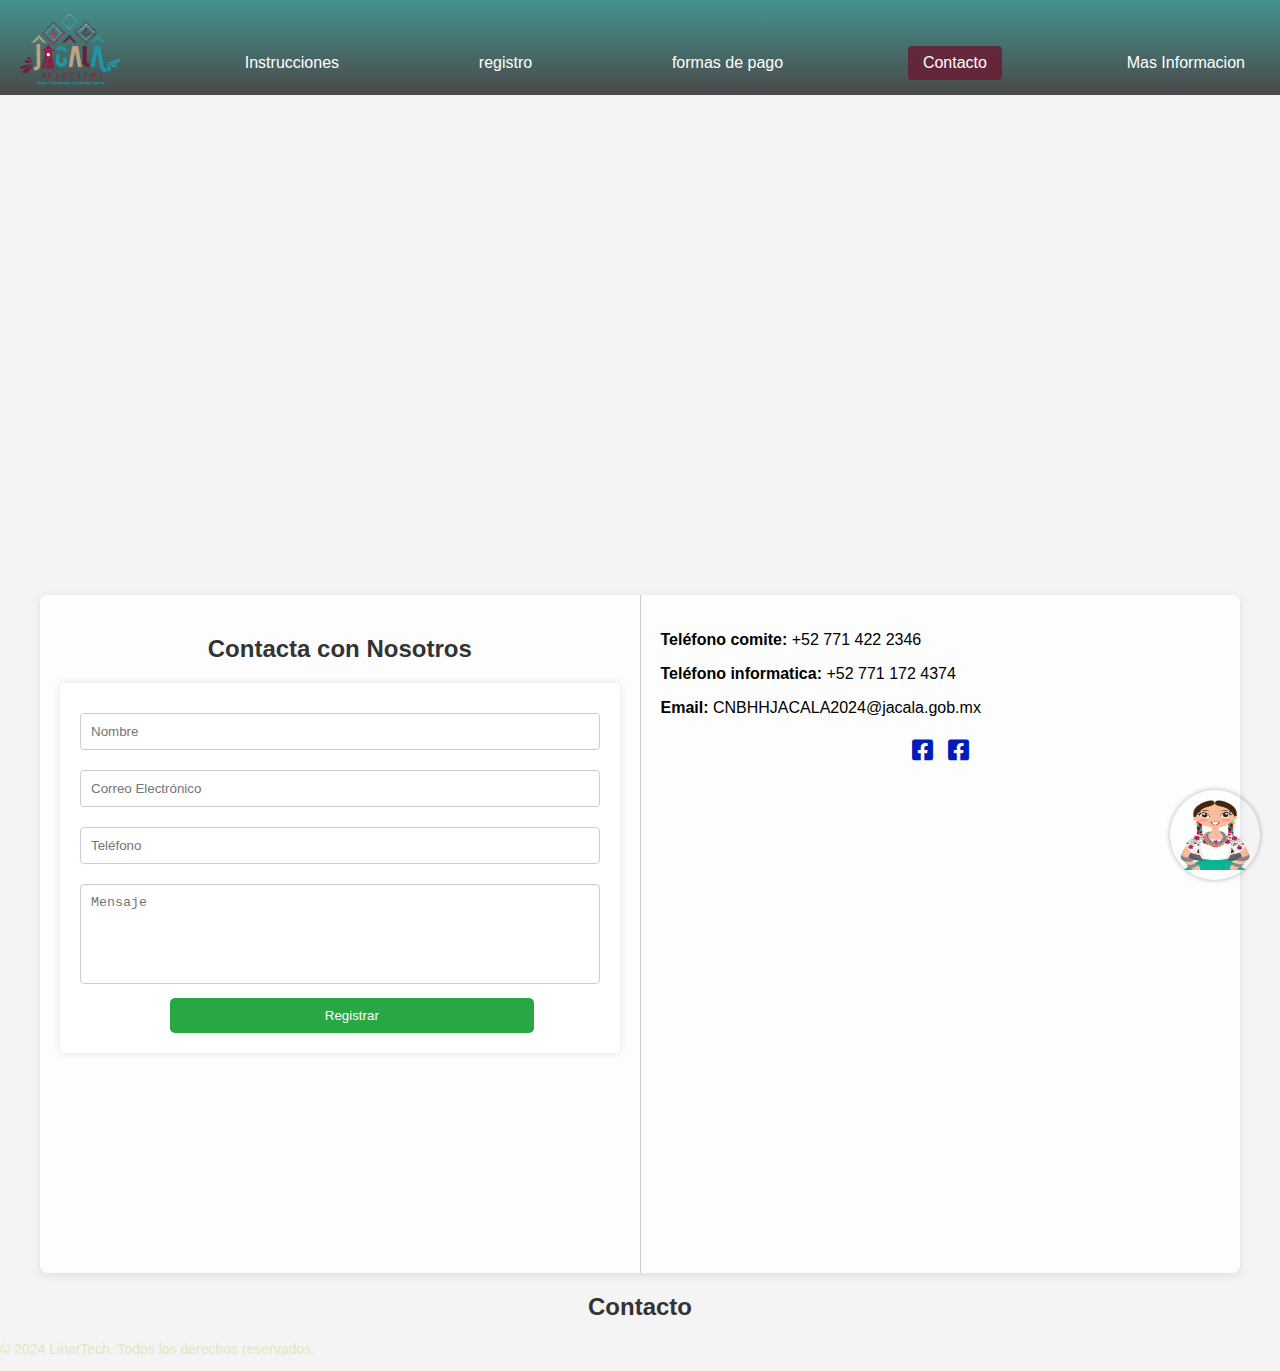
==== contacto.html @ 08dfeb46 "Add files via upload" ====
<!DOCTYPE html>
<html lang="es">
<head>
    <meta charset="UTF-8">
    <meta name="viewport" content="width=device-width, initial-scale=1.0">
    <body style="background-image: url(https://images.squarespace-cdn.com/content/v1/58a85d139f74561f4db24e74/1580233127845-FJXGAOJ60XSCJ6JCEOMP/insert.jpg); background-position: center; background-repeat: no-repeat;background-size: cover;background-attachment: fixed;"></body>
    <title></title>
    <link rel="stylesheet" href="styles.css">

    
</head>
<body>
    
    <div class="navbar">
        <img src="img/logo_jacala.png" class="logo" width="150">
        <a href="index.html" >Instrucciones</a>
        <a href="formulario.html">registro</a>
       <a href="pago.html">formas de pago </a>
       <a href="contacto.html" class="active">Contacto</a>
       <a href="noticias.html">Mas Informacion</a>
    </div>
    

    <link rel="stylesheet" href="https://cdnjs.cloudflare.com/ajax/libs/font-awesome/6.0.0-beta3/css/all.min.css">
</head>
<body>

<div class="container">
    <div class="form-container">
        <h2>Contacta con Nosotros</h2>
        <form>
            <input type="text" placeholder="Nombre" required>
            <input type="email" placeholder="Correo Electrónico" required>
            <input type="tel" placeholder="Teléfono" required>
            <textarea placeholder="Mensaje" rows="4"></textarea>
            <button class="button2" type="submit">Registrar</button>
        </form>
    </div>
    
    <div class="info-container">
  
        <div class="contact-info">
            <p><strong>Teléfono comite:</strong> +52 771 422 2346</p>
            <p><strong>Teléfono informatica:</strong> +52 771 172 4374</p>
            <p><strong>Email:</strong> CNBHHJACALA2024@jacala.gob.mx</p>
        </div>
        <div class="socials">
            <a href="https://www.facebook.com/profile.php?id=61566329706621" target="_blank"><i class="fab fa-facebook-square"></i></a>
            <a href="https://www.facebook.com/profile.php?id=61565887623124" target="_blank"><i class="fab fa-facebook-square"></i></a>
        </div>
        <iframe src="https://www.google.com/maps/embed?pb=!1m18!1m12!1m3!1d14898.565822785902!2d-99.19226604999999!3d21.007004799999997!2m3!1f0!2f0!3f0!3m2!1i1024!2i768!4f13.1!3m3!1m2!1s0x85d6a8207e1de5fb%3A0x18ef449c269e1fda!2sJacala%2C%20Hgo.!5e0!3m2!1ses!2smx!4v1697950668670!5m2!1ses!2smx" width="600" height="450" style="border:0;" allowfullscreen="" loading="lazy" referrerpolicy="no-referrer-when-downgrade"></iframe>
    </div>
</div>
    
<h2>Contacto</h2>
<script>
    // Función para mostrar/ocultar el menú en dispositivos móviles
    function toggleMenu() {
        const navbar = document.querySelector('.navbar');
        navbar.classList.toggle('active');
    }
</script>
<!-- Chatbot container -->
<div id="chatbot" class="chatbot-container">
    <div class="chatbot-header">BIENVENIDO A NUESTRO CHAT </div>
    <div class="chatbot-content">
        <p>Selecciona una pregunta para obtener una respuesta:</p>
        <select id="questionSelect" class="select-question" onchange="provideAnswer()">
            <option value="">-- Selecciona una pregunta --</option>
            <option value="R1">¿CUAL ES EL COSTO DE INSCRIPCION?</option>
            <option value="R2">¿CUALES SON LAS CATEGORÍAS?</option>
            <option value="R3">¿CUALES SON LOS DOCUEMENTOS A ENTREGAR?</option>
            <option value="R4">¿DONDE SE LLEVARA ACABO LA RECEPCION DE DOCUMENTOS?</option>
            <option value="R5">¿CUALES SON LAS FECHAS DE ESTE EVENTO?</option>
        </select>
        <div id="response" class="bot-response"></div>
    </div>
</div>

<!-- Botón para abrir el chatbot con imagen de huapanguero -->
<button onclick="toggleChatbot()" class="open-chatbot-button" onmouseover="showTooltip()" onmouseout="hideTooltip()">
    <img src="images/chat1.png" alt="Huapanguero" style="width: 100%; height: 100%;">
</button>

<!-- Tooltip que aparece al pasar el cursor -->
<div id="tooltip" class="tooltip">¡ BIENVENIDO A NUESTRO CHAT NUESTROS HUAPANGUEROS CON GUSTO TE AYUDARAN A RESOLVER TUS DUDAS !</div>

<script>
    // Preguntas y respuestas predefinidas
    const respuestas = {
        R1: "El costo de inscripción por pareja es de $250.00.",
        R2: "Son las siguientes categorías: Pequeños Huapangueros (de 3 a 5 años,11 meses), Infantil (de 6 a 12 años,11 meses), Juvenil (de 13 a 17 años,11 meses), Adulto (hombres de 18 a 49 años,11 meses, mujeres de 18 a 44 años,11 meses), Grandes Huapangueros (hombres de 50 años en adelante y mujeres de 45 años en adelante).",
        R3: "Para Pequeños Huapangueros, Infantil y Juvenil: acta de nacimiento, CURP, 2 fotografías tamaño infantil y copia de la INE del tutor responsable. Para Adultos y Grandes Huapangueros: identificación oficial con fotografía y 2 fotografías tamaño infantil.",
        R4: "Se estarán recibiendo los documentos en el Reloj Municipal de JACALA.",
        R5: "Las fechas de este magnífico evento son los días 29 y 30 de noviembre de 2024."
          
    };

    // Mostrar y ocultar el chatbot
    function toggleChatbot() {
        const chatbot = document.getElementById("chatbot");
        chatbot.style.display = chatbot.style.display === "none" || chatbot.style.display === "" ? "flex" : "none";
    }

    // Proporcionar respuesta y leer en voz alta
    function provideAnswer() {
        const question = document.getElementById("questionSelect").value;
        const responseDiv = document.getElementById("response");

        if (question) {
            const answer = respuestas[question];
            responseDiv.innerText = answer;
            speakText(answer); // Leer en voz alta la respuesta
        } else {
            responseDiv.innerText = "";
        }
    }

    // Función para leer texto en voz alta con voz femenina en español de México, si está disponible
    function speakText(text) {
        const utterance = new SpeechSynthesisUtterance(text);
        const voices = window.speechSynthesis.getVoices();

        // Seleccionar una voz femenina en español de México o España
        const mexicanFemaleVoice = voices.find(voice => 
            voice.lang === "es-MX" && voice.name.toLowerCase().includes("female")
        );

        const spanishFemaleVoice = voices.find(voice => 
            voice.lang === "es-ES" && voice.name.toLowerCase().includes("female")
        );

        // Asignar la voz femenina, si se encontró una de las dos
        utterance.voice = mexicanFemaleVoice || spanishFemaleVoice || voices.find(voice => voice.lang.startsWith("es"));
        utterance.lang = "es-MX"; // Preferencia por español de México
        window.speechSynthesis.speak(utterance);
    }

    // Mostrar el tooltip cuando el cursor pase sobre el botón
    function showTooltip() {
        const tooltip = document.getElementById("tooltip");
        tooltip.style.display = "block";
    }

    // Ocultar el tooltip cuando el cursor se mueve fuera del botón
    function hideTooltip() {
        const tooltip = document.getElementById("tooltip");
        tooltip.style.display = "none";
    }

    // Cargar voces antes de usarlas
    window.speechSynthesis.onvoiceschanged = () => speakText("");
</script>

<div class="footer-bottom" style="margin-top: 20px; font-size: 14px; color: #E6E3C2;">
    <p>&copy; 2024 LinarTech. Todos los derechos reservados.</p>
</div>
</body>
</html>
---- styles.css ----
body {
    font-family: Arial, sans-serif;
    background-color: #f4f4f4;
    padding:30px;
}
h1 {
    text-align: center;
}
.tr{
    font-size: 30px;
    color: #f7ef8a;
    text-shadow: 0 0 10px rgba(255, 0, 140, 0.7), 0 0 20px rgba(255, 0, 191, 0.5);
    animation: deslizar 3s ease-in-out forwards, brillar 2s infinite alternate;
}

@keyframes deslizar {
    from {
        transform: translateY(-50px);
        opacity: 0;
    }
    to {
        transform: translateY(0);
        opacity: 1;
    }
}

@keyframes brillar {
    0% {
        text-shadow: 0 0 20px rgba(128, 155, 32, 0.6);
    }
    100% {
        text-shadow: 0 0 30px rgba(139, 167, 40, 0.815);
    }
}

h4{
text-align: center;
margin-top: 0px;
font-size: 15px;
            color: #f7ef8a;
            text-shadow: 0 0 10px rgba(0, 255, 255, 0.5), 0 0 20px rgba(14, 203, 216, 0.3);
            animation: girar 1s ease-in-out forwards, escalar 2s infinite alternate;
        }

        @keyframes girar {
            from {
                transform: rotate(-10deg);
                opacity: 0;
            }
            to {
                transform: rotate(0);
                opacity: 1;
            }
        }

        @keyframes escalar {
            0% {
                transform: scale(1);
                text-shadow: 0 0 10px rgba(0, 255, 200, 0.5);
            }
            100% {
                transform: scale(1.1);
                text-shadow: 0 0 30px rgb(10, 129, 133);
            }
}
form {
    background: #fff;
    padding: 20px;
    border-radius: 5px;
    box-shadow: 0 0 10px rgba(0,0,0,0.1);
    max-width: 600px;
    margin: auto;
    margin-bottom: 200px;
}
.form-group {
    margin-bottom: 15px;
    margin-left: 15px;
    margin-right: 15px;
    
}
label {
    display: block;
    margin-bottom: 5px;
}
input, select {
    width: 100%;
    padding: 10px;
    border: 1px solid #ccc;
    border-radius: 5px;
}
button {
    background-color: #28a745;
    color: white;
    border: none;
    padding: 10px;
    cursor: pointer;
    border-radius: 5px;
    width: 70%;
   margin-left: 90px;
}
button:hover {
    background-color: #4fe0c1;
}
.error {
    color: red;
    font-size: 0.9em;
}

/* cinta de opciones */
body {
    font-family: Arial, sans-serif;
    margin: 0;
    padding: 0;
    background-color: #f4f4f4;
}
.navbar {
    background: linear-gradient(#42a8a1c9, #fcfcfc00);
    
}
.navbar a {
    float: right;
    display: block;
    color: white;
    text-align: center;
    padding: 14px 20px;
    text-decoration: none;
    margin-top: 30px;
}
.navbar a:hover {
    background-color: #ddd;
    color: black;
}
.navbar .active {
    background-color: #691b31d3;
    color: white;
}

.navbar {
    display: flex;
    align-items: center;
    justify-content: space-between;
    background-color: #333;
    padding: 10px 20px;
}

.navbar .logo {
    width: 150px;
}

/* Enlaces de la barra de navegación en pantallas grandes */
.navbar-links {
    display: flex;
    gap: 15px;
}

.navbar-links a {
    color: white;
    text-decoration: none;
    padding: 8px 15px;
    border-radius: 4px;
    transition: background-color 0.3s;
}

.navbar-links a:hover, .navbar-links a.active {
    background-color: #4CAF50;
}
@media (max-width: 768px) {
    .container {
        flex-direction: column;
    }
    .form-container {
        border-right: none;
        border-bottom: 1px solid #ccc;
    }
}

@media (max-width: 480px) {
    .navbar {
        flex-direction: column;
        align-items: center;
        gap: 5px;
    }
    .navbar a {
        padding: 5px;
        font-size: 14px;
    }
    .logo {
        width: 80px;
    }
    h2, h1 {
        font-size: 18px;
    }
    input, textarea, .buttonc {
        font-size: 14px;
    }
}

/* Icono de menú para pantallas pequeñas */
.menu-icon {
    display: none;
    font-size: 24px;
    color: white;
    cursor: pointer;
}

/* Ajustes responsive para pantallas pequeñas */
@media (max-width: 768px) {
    /* Ocultar enlaces y mostrar icono de menú */
    .navbar-links {
        display: none;
        flex-direction: column;
        background-color: #333;
        position: absolute;
        top: 60px;
        left: 0;
        width: 100%;
        padding: 10px 0;
        z-index: 1;
    }

    .navbar-links a {
        padding: 10px;
        text-align: center;
    }

    /* Mostrar el icono de menú */
    .menu-icon {
        display: block;
    }

    /* Mostrar el menú al hacer clic en el icono */
    .navbar-links.active {
        display: flex;
    }
}

/* instruciones */

h1 {
    margin-bottom: 0px;
    font-size: 6em;
    color: #d2ad4760; /* Color del texto */
    text-shadow: 
        2px 2px 0 #f7ef8a, /* Sombra dorada */
        4px 4px 0 #f7f08a69, /* Sombra principal */
        6px 6px 0  rgba(145, 115, 19, 0.966); /* Sombra difusa */
    animation: move 2s infinite alternate;
    transform: perspective(600px) rotateX(10deg);
}
@keyframes move {
    0% {
        transform: perspective(600px) rotateX(10deg) translateY(0);
    }
    100% {
        transform: perspective(600px) rotateX(10deg) translateY(-20px);
    }
}

.instructions {
    margin-top: 50px;
    margin-bottom: 50px;
    background-color: #691b31b4;
    border-radius: 5px;
    padding: 20px;
    box-shadow: 0 2px 5px rgb(255, 255, 255);
}
.in{
color:#ccc
}
ol {
    margin: 20px 0;
    padding-left: 20px;
}
.ca{
    color: #ccc;
}
.ti{
    color: antiquewhite;
}
li {
    margin: 10px 0;
 color: white;
}
.btnR{
    background-color: #4CAF50; /* Color de fondo */
            border: none; /* Sin borde */
            color: white; /* Color del texto */
            padding: 15px 32px; /* Espaciado interno */
            text-align: center; /* Alineación del texto */
            text-decoration: none; /* Sin subrayado */
            display: inline-block; /* Se comporta como un bloque */
            font-size: 16px; /* Tamaño de fuente */
            margin: 4px 2px; /* Margen */
            cursor: pointer; /* Cursor de puntero */
            border-radius: 8px; /* Bordes redondeados */
            transition: background-color 0.3s; /* Transición suave */
}

/* tarjeta  */
.credit-card {
    margin-top: 100px;
    margin-left: 500px;
    background: linear-gradient(to right, #691b31, #4b1322);
    border-radius: 10px;
    width: 350px;
    height: 200px;
    color: white;
    padding: 20px;
    position: relative;
    box-shadow: 0 4px 10px rgba(0, 0, 0, 0.2);
    display: flex;
    flex-direction: column;

    
}
.card-number {
    font-size: 1.5em;
    letter-spacing: 2px;
    margin: 3px 0;
}
.card-holder, .expiry {
    font-size: 0.9em;
}
.card-holder {
    position: absolute;
    bottom: 40px;
    left: 20px;
}
.expiry {
    position: absolute;
    bottom: 40px;
    right: 20px;
}
.chip {
    position: absolute;
    top: 20px;
    left: 20px;
    width: 40px;
    height: 30px;
    background: #b3ac4e;
    border-radius: 5px;
}
.txtn{
    margin-top: 40px;
}
.txtc{
    margin-top: 10px;
}
.tP{
    font-size: 36px; /* Tamaño del texto */
    color: #ffffff; /* Color del texto */
    text-align: center; /* Alineación del texto */
    margin-bottom: 20px; /* Margen inferior */
    text-transform: uppercase; /* Transformar a mayúsculas */
    border-bottom: 2px solid #227c80cb; /* Línea debajo del título */
    padding-bottom: 10px; /* Espacio debajo del texto */
}
@media (max-width: 500px) {
    .credit-card {
        padding: 15px;
        font-size: 0.9rem;
    }

    .chip {
        width: 40px;
        height: 30px;
    }

    .card-number {
        font-size: 1rem;
        letter-spacing: 1px;
    }

    .expiry {
        font-size: 0.8rem;
        bottom: 15px;
        right: 15px;
    }
}

/* contacto */

.contact-form {
    background: white;
    border-radius: 8px;
    padding: 20px;
    box-shadow: 0 4px 10px rgba(0, 0, 0, 0.2);
    width: 500px;
    margin-left: 500px;
}
h2 {
    text-align: center;
    color: #333;
}
.input-group {
    margin: 15px 0;
}
label {
    display: block;
    margin-bottom: 5px;
}
input[type="text"], input[type="email"], textarea {
    width: 100%;
    padding: 10px;
    border: 1px solid #ccc;
    border-radius: 4px;
}
textarea {
    resize: none;
    height: 100px;
}
input[type="submit"] {
    background-color: #4CAF50;
    color: white;
    border: none;
    cursor: pointer;
    width: 100%;
    padding: 10px;
    border-radius: 4px;
}
input[type="submit"]:hover {
    background-color: #45a049;
}



    /* Contenedor principal */
        .container {
            display: flex;
            flex-wrap: wrap;
            max-width: 1200px;
            margin: auto;
            background: rgba(255, 255, 255, 0.8);
            border-radius: 8px;
            box-shadow: 0 2px 10px rgba(0, 0, 0, 0.1);
            overflow: hidden;
        }

        .form-container, .info-container {
            flex: 1;
            padding: 20px;
        }

        .form-container {
            border-right: 1px solid #ccc;
        }

        h2, h1 {
            text-align: center;
        }

        input, textarea, .buttonc {
            width: 100%;
            padding: 10px;
            margin: 10px 0;
            border: 1px solid #ccc;
            border-radius: 4px;
            box-sizing: border-box;
        }

        .buttonc {
            background-color: #4CAF50;
            color: white;
            cursor: pointer;
        }

        .buttonc:hover {
            background-color: #a05045;
        }

        /* Redes sociales */
        .socials {
            margin-top: 20px;
            display: flex;
            justify-content: center;
            gap: 15px;
        }

        .socials a {
            color: #4CAF50;
            font-size: 24px;
        }

        /* Google Maps */
        iframe {
            width: 100%;
            height: 300px;
            border: 0;
            margin-top: 20px;
        }

        /* Media Queries */
        @media (max-width: 768px) {
            .container {
                flex-direction: column;
            }
            .form-container {
                border-right: none;
                border-bottom: 1px solid #ccc;
            }
        }

        @media (max-width: 480px) {
            .navbar {
                flex-direction: column;
                align-items: center;
                gap: 5px;
            }
            .navbar a {
                padding: 5px;
                font-size: 14px;
            }
            .logo {
                width: 80px;
            }
            h2, h1 {
                font-size: 18px;
            }
            input, textarea, .buttonc {
                font-size: 14px;
            }
        }


        /* pago */

        
    /* Contenedor principal */
    .container {
            display: flex;
            flex-wrap: wrap;
            max-width: 1200px;
            margin: auto;
            background: rgba(255, 255, 255, 0.8);
            border-radius: 8px;
            box-shadow: 0 2px 10px rgba(0, 0, 0, 0.1);
            overflow: hidden;
            margin-top: 500px;
        }

        .form-container, .info-container {
            flex: 1;
            padding: 20px;
        }

        .form-container {
            border-right: 1px solid #ccc;
        }

        h2, h1 {
            text-align: center;
        }

        input, textarea, .buttonc {
            width: 100%;
            padding: 10px;
            margin: 10px 0;
            border: 1px solid #ccc;
            border-radius: 4px;
            box-sizing: border-box;
        }

        .buttonc {
            background-color: #4CAF50;
            color: white;
            cursor: pointer;
        }

        .buttonc:hover {
            background-color: #dfdfdf86;
        }

        /* Redes sociales */
        .socials {
            margin-top: 20px;
            display: flex;
            justify-content: center;
            gap: 15px;
        }

        .socials a {
            color: #001cb9;
            font-size: 24px;
        }

        /* Google Maps */
        iframe {
            width: 100%;
            height: 300px;
            border: 0;
            margin-top: 20px;
        }

        /* Media Queries */
        @media (max-width: 768px) {
            .container {
                flex-direction: column;
            }
            .form-container {
                border-right: none;
                border-bottom: 1px solid #ccc;
            }
        }

        @media (max-width: 480px) {
            .navbar {
                flex-direction: column;
                align-items: center;
                gap: 5px;
            }
            .navbar a {
                padding: 5px;
                font-size: 14px;
            }
            .logo {
                width: 80px;
            }
            h2, h1 {
                font-size: 18px;
            }
            input, textarea, .buttonc {
                font-size: 14px;
            }
        }

        /* Fondo */
        body {
            background-image: url('https://images.squarespace-cdn.com/content/v1/58a85d139f74561f4db24e74/1580233127845-FJXGAOJ60XSCJ6JCEOMP/insert.jpg');
            background-position: center;
            background-repeat: no-repeat;
            background-size: cover;
            background-attachment: fixed;
            font-family: Arial, sans-serif;
            color: rgb(0, 0, 0);
        }

        /* Barra de navegación */
        .navbar {
            display: flex;
            align-items: center;
            justify-content: space-between;
            background-color: rgba(0, 0, 0, 0.7);
            padding: 10px 20px;
        }

        .navbar .logo {
            width: 100px;
        }

        .navbar a {
            color: white;
            text-decoration: none;
            padding: 8px 15px;
            border-radius: 4px;
        }

        .navbar a:hover, .navbar a.active {
            background-color: #691b31d3;
        }

        /* Icono de menú */
        .menu-icon {
            display: none;
            font-size: 24px;
            color: white;
            cursor: pointer;
        }

        /* Contenido de la tarjeta */
        .credit-card {
            max-width: 400px;
            width: 90%;
            background-color: #333;
            color: rgb(235, 233, 233);
            border-radius: 10px;
            padding: 20px;
            box-shadow: 0px 4px 8px rgba(230, 230, 230, 0.699);
            margin: 20px auto;
            display: flex;
            flex-direction: column;
            gap: 10px;
            position: relative;
        }

        .chip {
            width: 50px;
            height: 35px;
            background-color: #a1a33b;
            border-radius: 5px;
        }

        .txtn, .txtc {
            font-size: 0.9rem;
            opacity: 0.8;
        }

        .card-number {
            font-size: 1.2rem;
            letter-spacing: 2px;
            
        }
        .card-number2 {
            font-size: 1.2rem;
            letter-spacing: 2px;
            margin-bottom: 50%;    
        }

        .card-holder {
            font-size: 1rem;
            font-weight: bold;
            
          
        }

        .expiry {
            font-size: 0.9rem;
            position: absolute;
            bottom: 20px;
            right: 20px;
        }

        /* Responsivo para pantallas pequeñas */
        @media (max-width: 768px) {
            .navbar {
                flex-direction: column;
            }

            /* Ocultar enlaces y mostrar icono de menú */
           

            .menu-icon {
                display: block;
            }

            /* Mostrar el menú en pantallas pequeñas */
            .navbar.active a {
                display: block;
                text-align: center;
                padding: 10px;
            }

            /* Ajustes para la tarjeta */
            .credit-card {
                padding: 15px;
                font-size: 0.9rem;
            }

            .chip {
                width: 40px;
                height: 30px;
            }

            .card-number {
                font-size: 1rem;
                letter-spacing: 1px;
            }

            .expiry {
                font-size: 0.8rem;
         
            }
            
            
        }

         /* Estilos para el chatbot */
        .chatbot-container {
            position: fixed;
            bottom: 20px;
            right: 20px;
            width: 90%;
            max-width: 350px;
            border: 2px solid #333;
            background-color: #f8f8f8;
            border-radius: 10px;
            box-shadow: 0px 0px 10px rgba(0, 0, 0, 0.2);
            display: none;
            flex-direction: column;
            margin-right: 100PX;
            margin-bottom: 100PX;
          
        }

        .chatbot-header {
            background-color: #333;
            color: #fff;
            padding: 10px;
            border-radius: 10px 10px 0 0;
            text-align: center;
        }

        .chatbot-content {
            padding: 10px;
            text-align: center;
        }

        .bot-image {
            display: block;
            margin: 10px auto;
            width: 80px;
            height: auto;
            border-radius: 50%;
        }

        .select-question {
            width: 100%;
            padding: 10px;
            margin: 10px 0;
            border-radius: 5px;
            border: 1px solid #ccc;
        }

        .bot-response {
            margin-top: 15px;
            padding: 10px;
            background-color: #eee;
            border-radius: 5px;
            color: #333;
        }

        /* Estilo para el botón de apertura del chatbot */
        .open-chatbot-button {
            position: fixed;
            bottom: 20px;
            right: 20px;
            background: none;
            border: none;
            cursor: pointer;
            width: 90px;
            height: 90px;
            border-radius: 50%;
            box-shadow: 0px 0px 5px rgba(0,0,0,0.3);
        }
        button:hover {
            background-color: #2f9c85;
        }
        
        

        /* Estilo para mostrar el mensaje del chatbot cuando el cursor pase por encima */
        .tooltip {
            position: absolute;
            bottom: 80px;
            right: 20px;
            background-color: #333;
            color: white;
            padding: 5px;
            border-radius: 5px;
            display: none;
            font-size: 14px;
        }
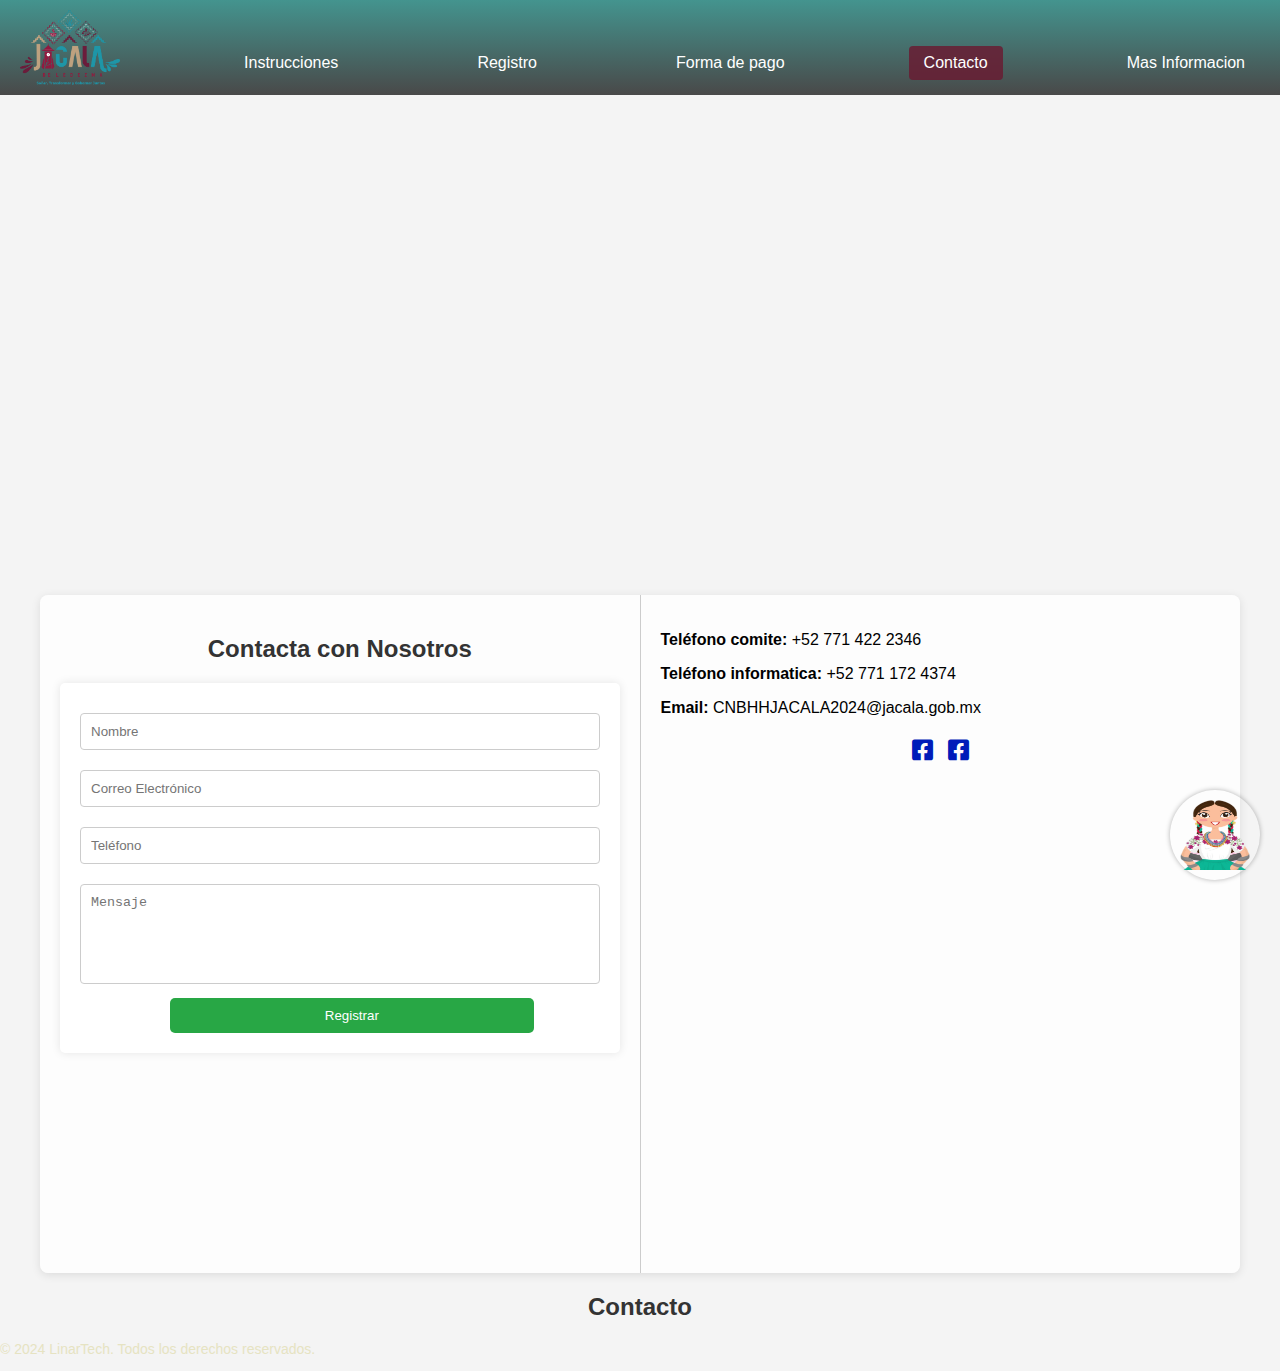
==== commit ad8c6806: "Update contacto.html" ====
--- a/contacto.html
+++ b/contacto.html
@@ -14,8 +14,8 @@
     <div class="navbar">
         <img src="img/logo_jacala.png" class="logo" width="150">
         <a href="index.html" >Instrucciones</a>
-        <a href="formulario.html">registro</a>
-       <a href="pago.html">formas de pago </a>
+        <a href="formulario.html">Registro</a>
+       <a href="pago.html">Forma de pago </a>
        <a href="contacto.html" class="active">Contacto</a>
        <a href="noticias.html">Mas Informacion</a>
     </div>
@@ -156,4 +156,4 @@
     <p>&copy; 2024 LinarTech. Todos los derechos reservados.</p>
 </div>
 </body>
-</html>+</html>
